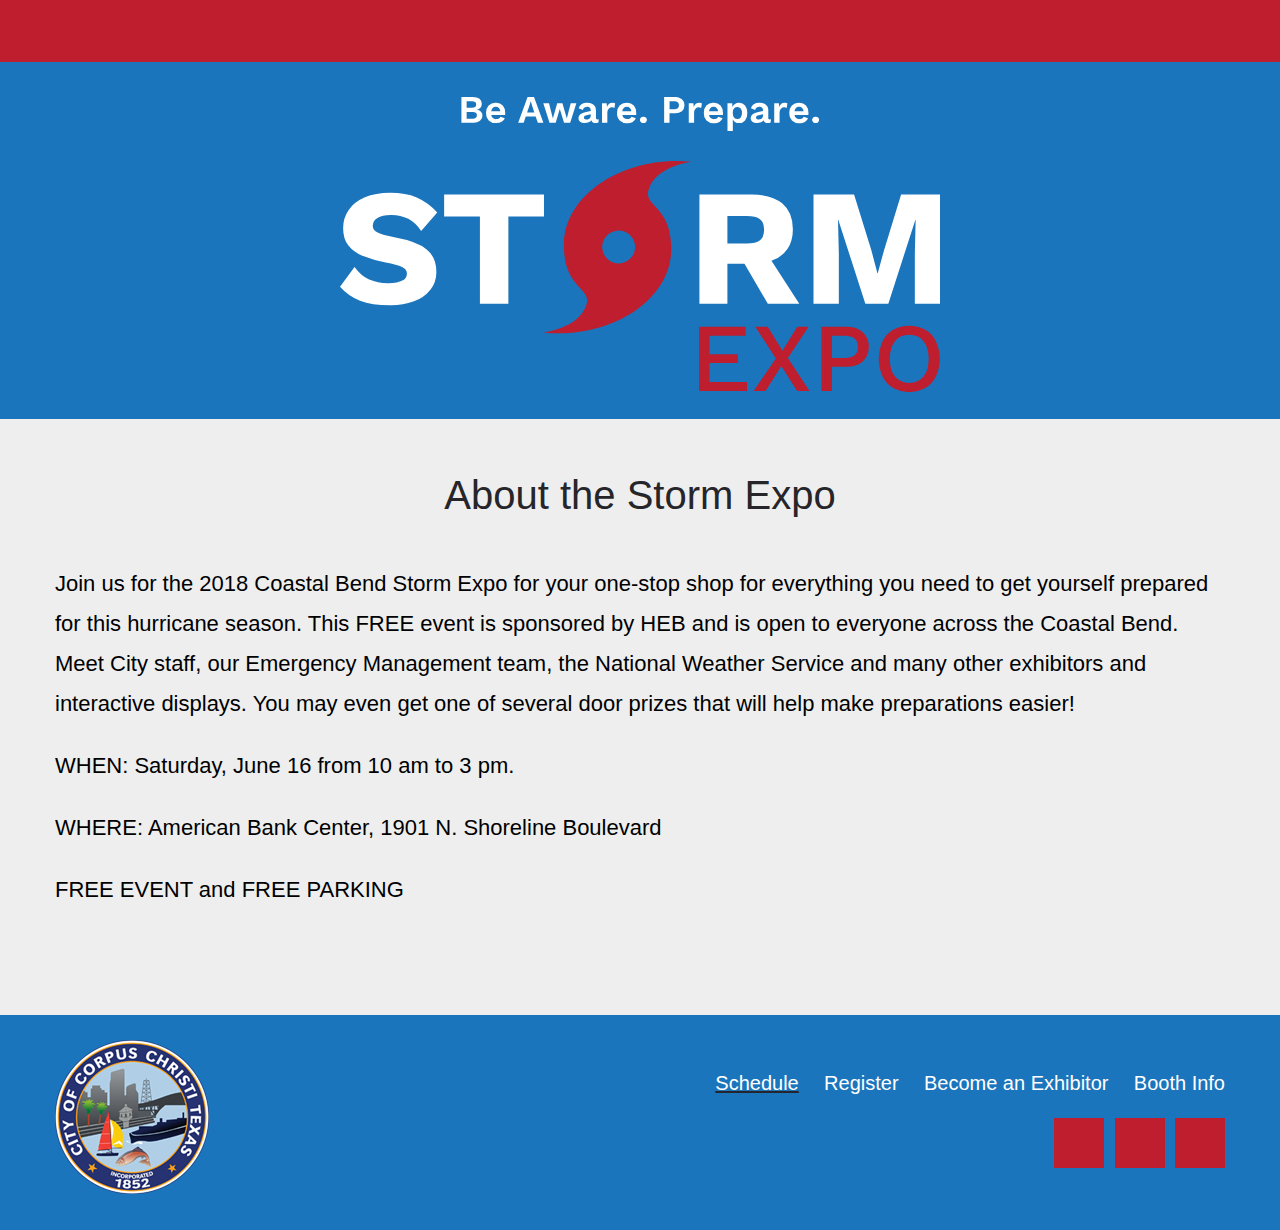
==== about-the-storm-expo.html @ ec17df50 "fads" ====
<!DOCTYPE html>
<html lang="en">

<head>
    <title>Home</title>
    <meta charset="utf-8">
    <meta name="format-detection" content="telephone=no" />
    <link rel="icon" href="http://www.cctexas.com/favicon/favicon-32x32.png" type="image/x-icon">
    <link rel="shortcut icon" href="http://www.cctexas.com/favicon/favicon-32x32.png" type="image/x-icon" />
    <link rel="stylesheet" href="style.css">
    <link rel="stylesheet" href="css/banner.css">
    <link rel="stylesheet" href="superfish.css">
    <!-- <link rel="stylesheet" href="stuck.css"> -->
    <script src="jquery.js"></script>
    <script src="jquery-migrate-1.2.1.js"></script>
    <script src="jquery.easing.1.3.js"></script>
    <script src="script.js"></script>
    <script src="superfish.js"></script>
    <script src="jquery.mobilemenu.js"></script>
    <script src="jquery.equalheights.js"></script>
    <script src="jquery.ui.totop.js"></script>
    <script src="tmStickUp.js"></script>
    
    

     <script src="all.js"></script>
    <!--[if lt IE 8]>
        <div style=' clear: both; text-align:center; position: relative;'>
            <a href="http://windows.microsoft.com/en-US/internet-explorer/products/ie/home?ocid=ie6_countdown_bannercode">
                <img src="http://storage.ie6countdown.com/assets/100/images/banners/warning_bar_0000_us.jpg" border="0" height="42" width="820" alt="You are using an outdated browser. For a faster, safer browsing experience, upgrade for free today." />
            </a>
        </div>
        <![endif]-->
    <!--[if lt IE 9]>
        <script src="js/html5shiv.js"></script>
        <link rel="stylesheet" type="text/css" media="screen" href="css/ie.css">
        <![endif]-->
</head>
<body class="page-1">
    <!--==============================header=================================-->
    <header>

        <div class="h-top" id="stuck_container">
            <div class="container">
                <div class="row">
                    <div class="grid_12">
<!--                        <img src="top-logo.png" class="toplogo" />-->
                        <nav>
                            <ul class="sf-menu">

                    <!--             <li><a href="index-2.html">Schedule</a></li>
                                <li><a href="index-3.html">Register</a></li>
                                <li><a href="index-3.html">Become an Exhibitor</a></li>
                                <li><a href="index-3.html">Booth Info</a></li> -->
                                <!-- <li><a href="index-4.html">Contacts</a></li> -->
                            </ul>
                        </nav>
                    </div>
                </div>
            </div>
        </div>
        <div class="h-bot">

               <div style="  max-width: 600px; margin: auto; margin-top: -72px;">
                <img src="svglogo.svg" alt="Image description." />
            </div>
                </header>
    <!--=======content================================-->
    <section class="content">
        <div class="container">
            <div class="row block-1">
            </div>
            <div class="row">
                <div class="grid_12">
                    <h2>About the Storm Expo </h2>
                </div>
                <div class="grid_">
                    <p style="font-size: 22px; line-height: 40px;">Join us for the 2018 Coastal Bend Storm Expo for your one-stop shop for everything you need to get yourself prepared for this hurricane season. This FREE event is sponsored by HEB and is open to everyone across the Coastal Bend. Meet City staff, our Emergency Management team, the National Weather Service and many other exhibitors and interactive displays. You may even get one of several door prizes that will help make preparations easier!

<br>
<p style="font-size: 22px; line-height: 40px;"><b>WHEN:</b>  Saturday, June 16 from 10 am to 3 pm.</p>
<p style="font-size: 22px; line-height: 40px;"><b>WHERE:</b> American Bank Center, 1901 N. Shoreline Boulevard</p>
<p style="font-size: 22px; line-height: 40px;">FREE EVENT and FREE PARKING</p>


                    </p>

 
                </div>
            </div>
        </div>
    </section>
    <!--=======footer=================================-->
    <footer>
        <div class="container">
            <div class="row">
                <div class="grid_12">
                    <div class="fright">
                        <ul class="f-list" >
                            <li class="current"><a href="index.html">Schedule</a></li>
                            <li><a href="index-1.html">Register</a></li>
                            <li><a href="index-2.html">Become an Exhibitor</a></li>
                            <li><a href="index-3.html">Booth Info</a></li>
                            
                        </ul>
                        <ul class="social-icons clearfix">
                            <li><a class="facebook" href="#"><i class="fa fa-facebook"></i></a></li>
                            <li><a class="twitter" href="#"><i class="fa fa-twitter"></i></a></li>
                            <li><a class="rss" href="#"><i class="fa fa-rss"></i></a></li>
                        </ul>
                    </div>
                    <div class="fleft">
                        <div class="footerlogo"></div>
                    </div>
                </div>
            </div>
        </div>
        </div>
    </footer>

</html>
---- style.css ----
@import "grid.css";
@import "font-awesome.css";
/*@import url(//fonts.googleapis.com/css?family=Roboto:400,100,300,400,400italic,500,700,900);*/

:root {
  --blue: #1b75bc;
  --red: #be1e2d;
}
html,
body {
  background: #1b75bc;
  font: 12px/22px Arial, sans-serif;
  font-family: 'Roboto', sans-serif;
  color: #000;
  min-width: 300px;
}
* {
  -webkit-text-size-adjust: none;
}
a {
  color: inherit;
  text-decoration: none;
  -webkit-transition: all 0.6s ease;
  transition: all 0.6s ease;
}
a:hover {
  text-decoration: none;
}
a[href^="tel:"] {
  color: inherit;
  text-decoration: none;
}
.a-hov {
  transition: all 0.4s ease;
}
.a-hov:hover {
  color: #a47d4b;
}
.text-2 a:hover {
  color: #262529;
}
ul li a {
  transition: all 0.4s ease;
}
h2 {
  text-align: center;
  font-size: 40px;
  line-height: 40px;
  font-weight: 300;
  color: #262529;
  padding-top: 53px;
  padding-bottom: 49px;
}
.title-1 {
  font-size: 70px;
  line-height: 74px;
  font-weight: 300;
  color: #fff;
  text-shadow: 1px 1px #625649;
}
.title-1 span {
  color: #dbb686;
}
.title-2 {
  font-size: 50px;
  line-height: 54px;
  font-weight: 300;
  color: #fff;
  text-shadow: 1px 1px #625649;
}
.title-3 {
  font-size: 50px;
  line-height: 46px;
  font-weight: 700;
  color: #fff;
  text-shadow: 1px 1px #625649;
  padding-bottom: 5px;
}
.title-3 span {
  font-weight: bold;
  font-size: 40px;
  line-height: 40px;
  display: block;
  font-weight: 300;
}
.text-1 {
  color: #262529;
}
.text-2 {
  font-size: 17px;
  line-height: 28px;
  color: #000;
  padding-bottom: 4px;
}
.link {
  display: inline-block;
  color: #a47d4b;
  margin-top: 8px;
}
.link:hover {
  text-decoration: underline;
}
.title-1 + .title-2 {
  margin-top: 11px;
}
p + .text-2 {
  padding-top: 20px;
}
.page-1 h2 {
  padding-top: 56px;
  padding-bottom: 49px;
}
img + .text-2 {
  padding-top: 21px;
}
.text-2 + .text-1 {
  margin-top: -7px;
}
.btn {
  display: inline-block;
  transition: all 0.4s ease;
  padding: 15px 17px;
  line-height: 19px;
  color: #fff;
  font-size: 17px;
  font-weight: 900;
  vertical-align: middle;
  text-align: center;
  text-shadow: 1px 1px #92422c;
  background: var(--blue);
  margin-top: 25px;
}
.btn:hover {
  background: var(--red);
  /* text-shadow: 1px 1px #262529; */
}
.list li {
  margin-top: 19px;
}
.list li a {
  color: #262529;
  padding-left: 16px;
  position: relative;
  font-size: 14px;
}
.list li a:after {
  position: absolute;
  content: "\f101";
  font-size: 14px;
  color: #777777;
  left: 0px;
  top: 3px;
  display: inline-block;
  font-family: FontAwesome;
  font-style: normal;
  font-weight: normal;
  line-height: 1;
  -webkit-font-smoothing: antialiased;
  -moz-osx-font-smoothing: grayscale;
  -webkit-transition: all 0.6s ease;
  transition: all 0.6s ease;
}
.list li + li {
  margin-top: 8px;
}
.list li a:hover {
  color: #a47d4b;
}
.list li a:hover:after {
  color: #a47d4b;
}
/*auxiliary*/
.img-ind {
  float: left;
  margin-right: 29px;
  margin-top: 8px;
}
.wrapper {
  width: 100%;
  position: relative;
}
.extra-wrap {
  overflow: hidden;
}
.grid_inside {
  margin: 0 -10px;
}
.aligncenter {
  text-align: center !important;
}
.alignleft {
  text-align: left !important;
}
.it {
  font-style: italic;
  display: inline-block;
}
.fleft {
  float: left;
}
.fright {
  float: right;
}
.h-underline:hover {
  text-decoration: underline;
}
.underline {
  text-decoration: underline;
}
.upp {
  text-transform: uppercase;
}
.transition {
  transition: all 0.4s ease;
}
.clearfix {
  *zoom: 1;
}
.clearfix:before,
.clearfix:after {
  display: table;
  content: "";
  line-height: 0;
}
.clearfix:after {
  clear: both;
}
.pad-left {
  padding-left: 30px;
}
p {
  padding-bottom: 22px;
}
.bord-1 {
  border-bottom: 1px solid #c9c9c9;
  padding-top: 4px;
}
.bord-1 + .text-2 {
  padding-top: 21px;
}
/************Header************/

.toplogo{
    
    width: 200px;
    padding-top: 16px;
}

.footerlogo{
    background-image: url(footer-logo.png); 
      margin-top: 25px;
  
    width: 160px;
    height: 160px;
    
    background-repeat: no-repeat;
}
header {
  /*background: url(bg-1.jpg) center 0 no-repeat;*/
  /*background: url(tropical-cyclone-catarina-1167137_1920.jpg) center 0 no-repeat;*/

  background: url(giphy-downsized-large.gif) center   no-repeat;
/*    background-position: 0px;*/
   
/*    background-position-y: top;*/
/*    background-position-y: bottom;*/
/*    background-position-y: right;*/
/*    background-position-y: left;*/
/*    background-position: top 45px bottom 0px;*/
     
  background-size: 100% auto;
}
.h-top {
  /*background: url(opac-1.png) 0 0 repeat;*/
  padding-bottom: 24px;
background-color: #be1e2d;
  .transition: all .4s ease;
}
.h-bot {
  height: 100px;
  text-align: center;
   padding-top: 107px; 
   padding-bottom: 150px; 
  /*margin-top: -700px;*/
}
h1 { transition: all .4s ease;}
h1,
.f-logo {
  display: block;
  margin-top: 18px;
  float: left;
  font-weight: 900;
  font-size: 54px;
  line-height: 52px;
  color: #fff;
}
h1 span,
.f-logo span {
  display: block;
  font-size: 30px;
  line-height: 30px;
  text-transform: uppercase;
  font-weight: 300;
}
.isStuck h1 {
  height: 0;
  overflow: hidden;
}
.isStuck nav {
  float: none;
  width: 100%;
  text-align: center;
  margin-top: 5px;
}
.isStuck.h-top {
  padding-bottom: 5px;
}
/************Content***********/
.content {
  background: #eeeeee;
  padding-bottom: 61px;
}
.block-1 {
  /*margin-top: -142px;*/
  margin-top: 0;
}
.box-1 {
  margin-top: 29px;
  position: relative;
  overflow: hidden;
}
.box-1 img {
  width: 100%;
}
.box-1 .inside {
  position: absolute;
  bottom: -77px;
  left: 0;
  right: 0;
  padding: 0 20px 20px 20px;
  font-size: 13px;
  line-height: 22px;
  color: #fff;
  -webkit-transition: all 0.6s ease;
  transition: all 0.6s ease;
}
.box-1 .inside .btn {
  margin-top: 28px;
  border: 1px solid #fff;
  vertical-align: middle;
  text-align: center;
  text-shadow: 1px 1px #92422c;
  /*background: #be1e2d;*/
  background: #1b75bc;
}
.box-1 .inside .btn:hover {
  box-shadow: 4px 4px 4px 1px #92422c;
  text-shadow: 3px 3px #92422c;
}
.box-1 .inside .title-3,
.box-1 .inside .title-3 span {
  -webkit-transition: all 0.6s ease;
  transition: all 0.6s ease;
}
.box-1 .abs {
  content: '';
  position: absolute;
  left: 0px;
  right: 0px;
  bottom: 0px;
  top: 500px;
  /*background: #1b75bc;*/
  background: #be1e2d;
  transition: top .9s ease;
}
.box-1:hover .inside {
  bottom: 0px;
}
.box-1:hover .inside .title-3,
.box-1:hover .inside .title-3 span {
  display: inline-block;
  font-weight: 500;
  font-size: 30px;
  line-height: 38px;
}
.box-1:hover .abs {
  top: 0px;
}
.testimonial_item {
  padding-left: 19px;
  font-size: 12px;
  line-height: 22px;
  color: #777777;
  font-style: italic;
  position: relative;
  padding-top: 30px;
}
.testimonial_item:after {
  content: "“";
  position: absolute;
  left: 0px;
  top: 0px;
  font-size: 72px;
  line-height: 72px;
  color: #a47d4b;
  font-style: normal;
}
.testimonial_item .text-2 {
  font-style: normal;
  padding-top: 10px;
}
.testimonial_item + .testimonial_item {
  margin-top: 18px;
}
.box-2 img {
  width: 100%;
}
.products {
  margin-top: -15px;
}
.products > div {
  margin-top: 23px;
}
.projects {
  margin-top: -33px;
}
.projects > .proj_item {
  margin-top: 33px;
}
/************Footer************/
footer {
  padding-bottom: 30px;
}
.f-logo {
  color: #fff;
  margin-top: 52px;
  margin-bottom: 3px;
  float: none;
}
.f-logo span {
  font-weight: 400;
}
.f-list {
  margin-top: 56px;
}
.f-list li {
  display: inline-block;
  font-size: 20px;
  line-height: 25px;
  color: #262529;
  margin-left: 22px;
  font-weight: 400;
}
.f-list li.current,
.f-list a:hover {
  text-decoration: underline;
}
.social-icons {
  text-align: right;
  position: relative;
  margin-top: 22px;
}
.social-icons li {
  display: inline-block;
  margin-left: 7px;
}
.social-icons a {
  text-decoration: none;
  display: block;
  transition: all 0.2s ease-out;
  width: 50px;
  height: 50px;
  text-align: center;
  background: var(--red);
}
.social-icons li i {
  line-height: 52px;
  font-size: 30px;
  color: #fff;
  vertical-align: middle;
  display: inline-block;
  /* text-shadow: 1px 1px #252428; */
}
.social-icons li:hover a {
  background: var(--blue);
  transform: scale(-1, 1);
  -ms-transform: scale(-1, 1);
  -webkit-transform: scale(-1, 1);
}
.social-icons li:hover a i {
  transform: scale(-1, 1);
  -ms-transform: scale(-1, 1);
  -webkit-transform: scale(-1, 1);
  /* text-shadow: 1px 1px #92422c; */
}
/*toTop*/
#toTop {
  display: none;
  text-decoration: none;
  position: fixed;
  cursor: pointer;
  overflow: hidden;
  width: 28px;
  height: 18px;
  border: none;
  z-index: 20;
  margin-right: -670px !important;
  right: 50%;
  bottom: 20px;
  color: #bb5539;
}
#toTop:after {
  content: "\f077";
  display: inline-block;
  font-family: FontAwesome;
  font-style: normal;
  font-weight: normal;
  line-height: 18px;
  font-size: 32px;
  -webkit-font-smoothing: antialiased;
  -moz-osx-font-smoothing: grayscale;
  position: relative;
  transition: all 0s ease;
  color: inherit;
}
#toTop:hover {
  color: #2f2e33;
}
#toTop:active,
#toTop:focus {
  outline: none;
}
/*touch-touch*/
.magnifier {
  position: relative;
  display: block;
  background: url(magnifier.png) center center no-repeat #000000;
  margin-bottom: 23px;
}
.magnifier img {
  -webkit-transition: all 0.5s ease;
  -moz-transition: all 0.5s ease;
  -o-transition: all 0.5s ease;
  transition: all 0.5s ease;
}
.magnifier:hover img {
  opacity: 0.4;
}
/*contacts*/
.map_wrapper .address {
  margin-top: 3px;
  width: 100%;
  float: left;
}
.map_wrapper .address .fleft:first-child {
  width: 200px;
  color: #262529;
}
.map_wrapper .address .fleft {
  min-width: 200px;
}
.map_wrapper .address .fleft i {
  font-size: 30px;
  line-height: 30px;
  color: #ae8c61;
  float: left;
  margin-right: 14px;
  margin-top: 4px;
}
.map_wrapper .address + .address {
  margin-top: 14px;
}
.map_wrapper .address span {
  display: inline-block;
  width: 66px;
  margin-left: 3px;
}
.map_wrapper .address span.e-mail {
  display: inline-block;
  width: auto;
}
.map_wrapper .address span.e-mail a {
  display: inline-block;
  margin-left: 13px;
  color: #a47d4b;
}
.map_wrapper .address span.e-mail a:hover {
  text-decoration: underline;
}
.map_wrapper dt {
  padding-bottom: 16px;
}
.map_wrapper dl.address dd span {
  text-align: left;
}
#map_canvas {
  width: 100%;
  height: 499px;
  margin-top: 6px;
  margin-bottom: 25px;
}
#contact-form {
  position: relative;
  margin-top: 8px;
}
#contact-form label {
  display: inline-block;
  position: relative;
  min-height: 60px;
  width: 100%;
}
#contact-form label input,
#contact-form label textarea {
  -webkit-box-sizing: border-box;
  -moz-box-sizing: border-box;
  -ms-box-sizing: border-box;
  -o-box-sizing: border-box;
  box-sizing: border-box;
  position: relative;
  float: left;
  border-radius: 0;
  outline: none;
  box-shadow: none;
  width: 100%;
  font: 12px/18px Arial, sans-serif;
  font-family: 'Roboto', sans-serif;
  color: #777777;
  background: #ffffff;
  border: 1px solid #cbcbcb;
  -webkit-appearance: none;
}
#contact-form label input {
  height: 47px;
  padding: 14px 7px 13px 14px;
  outline: none;
  width: 100%;
}
#contact-form label textarea {
  height: 458px;
  overflow: auto;
  width: 100%;
  padding: 14px 7px 13px 14px;
  margin: 0px;
  resize: none;
}
.form_buttons a {
  margin-top: 31px;
  float: right;
}
#contact-form span {
  display: block;
}
#contact-form ._placeholder {
  position: absolute;
  /*!*/
  left: 0;
  right: 0;
  top: 0;
  bottom: 0;
  cursor: text;
  width: 100% !important;
  padding: 14px 7px 13px 14px;
  opacity: .99;
  display: block;
  width: 100%;
  font: 12px/18px Arial, sans-serif;
  font-family: 'Roboto', sans-serif;
  color: #777777;
  -webkit-box-sizing: border-box;
  -moz-box-sizing: border-box;
  -ms-box-sizing: border-box;
  -o-box-sizing: border-box;
  box-sizing: border-box;
}
#contact-form ._placeholder.focused {
  opacity: .4;
}
#contact-form ._placeholder.hidden {
  display: none;
}
#contact-form .message {
  width: 100%;
}
#contact-form .error-message,
#contact-form .empty-message {
  height: 0;
  overflow: hidden;
  font: 10px/20px Arial;
  -webkit-transition: 0.3s ease-in height;
  -moz-transition: 0.3s ease-in height;
  -o-transition: 0.3s ease-in height;
  transition: 0.3s ease-in height;
  position: absolute;
  right: 10px;
  top: 0;
}
#contact-form .message .error-message,
#contact-form .message .empty-message {
  right: 3px;
}
#contact-form .invalid .error-message,
#contact-form .empty .empty-message {
  height: 20px;
}
#contact-form .success-message {
  position: absolute;
  overflow: hidden;
  height: 0;
  left: 0;
  top: 0;
  -webkit-box-sizing: border-box;
  -moz-box-sizing: border-box;
  box-sizing: border-box;
  -webkit-box-shadow: none;
  -moz-box-shadow: none;
  box-shadow: none;
  z-index: 10;
  text-align: center;
  -webkit-transition: all 0.7s linear;
  -moz-transition: all 0.7s linear;
  -o-transition: all 0.7s linear;
  transition: all 0.7s linear;
  padding: 0px 0;
  width: 100%;
  font: 12px/18px Arial, sans-serif;
  font-family: 'Roboto', sans-serif;
  color: #777777;
  background: #ffffff;
}
#contact-form.success .success-message {
  padding: 84px 0;
  border: 1px solid #cbcbcb;
  -webkit-transition: all 0.7s linear;
  -moz-transition: all 0.7s linear;
  -o-transition: all 0.7s linear;
  transition: all 0.7s linear;
}
/*--- contact_form end------*/
@media only screen and (max-width: 995px) {
  #contact-form label {
    display: block;
    width: 100%;
  }
  #contact-form label textarea {
    width: 100%;
  }
  #contact-form fieldset.fleft {
    width: 100%;
  }
  #contact-form fieldset.fright {
    width: 100%;
  }
  #map_canvas {
    width: 100%;
  }
  #contact-form .error-message,
  #contact-form .empty-message {
    right: 3px;
  }
  .map_wrapper .address span {
    width: 70px;
  }
}
@media only screen and (max-width: 767px) {
  #contact-form .success {
    left: 0;
    right: 0;
  }
  #contact-form label textarea {
    height: 200px;
  }
  #contact-form label.message ._placeholder {
    height: 200px;
  }
  #map_canvas {
    height: 200px;
  }
}
/*==================================RESPONSIVE LAYOUTS===============================================*/
@media (min-width: 1220px) {
  .container {
    padding: 0;
  }
}
@media only screen and (max-width: 1400px) {
  header {
    background-size: auto auto;
  }
}
@media only screen and (max-width: 1220px) {
  .box-1 {
    width: 46% !important;
    margin-left: 2%;
    margin-right: 2%;
  }
  .img-ind {
    margin-bottom: 20px;
  }
}
@media only screen and (max-width: 995px) {
  .w1 {
    width: 45%;
  }
}
@media only screen and (max-width: 767px) {
  .box-1 {
    width: 100% !important;
    margin-left: 0;
    margin-right: 0;
  }
  .title-1 {
    font-size: 37px;
    line-height: 39px;
  }
  .title-2 {
    font-size: 30px;
    line-height: 34px;
  }
  .top-1 {
    margin-top: 40px;
  }
  .f-list li {
    margin-left: 10px;
  }
  .box-2 img {
    width: 46%;
    margin-right: 20px;
    float: left;
  }
  .box-2 .text-2 {
    padding-top: 0;
  }
  .box-2 + .box-2 {
    margin-top: 40px;
  }
  .products > div {
    margin-top: 35px;
  }
}
@media only screen and (max-width: 479px) {
  .title-3,
  .title-3 span,
  .box-1:hover .inside .title-3,
  .box-1:hover .inside .title-3 span {
    display: inline-block;
    font-weight: 500;
    font-size: 24px;
    line-height: 24px;
  }
  .box-1 .inside {
    font-size: 12px;
    line-height: 14px;
  }
  .box-1 .inside .btn {
    line-height: 30px;
    margin-top: 15px;
    padding: 1px 17px;
  }
  .box-1 .inside {
    bottom: -54px;
  }
  .f-list li {
    font-size: 12px;
  }
  .f-list li {
    margin-left: 5px;
  }
}
/*Core variables and mixins*/


.border {
      border: 1px solid #000;
}
GET | 302 | ? ms | GitHub.com
GET | 200 | ? ms

.test {
}

footer ul li a {
    color: white;
}
---- css/banner.css ----
.parallelogram {
	width: 100px;
	height: 50px;
	transform: skew(20deg);
	background: #555;
}
---- superfish.css ----
nav { 
	position:relative; 
    float: right;
	margin-top: 38px;
	transition: all .4s ease;
}

.sf-menu ul {position:absolute; top:-999px; display:none; transition:all .4s ease;}
.sf-menu li { 
	/*position:relative;*/
}
.sf-menu > li {float: left; }
	.sf-menu a {
		text-decoration: none;
		color: #fff;
	}
		.sf-menu a:hover {text-decoration: none;}

/*================================>> 1 Level <<========================================*/

.sf-menu > li > a {
	display: inline-block;
    position: relative;
	vertical-align: middle;
	line-height: 45px;
	font-size: 20px;
}


.sf-menu > li {
	display: block;
	position: relative;
	margin-left: 25px;
}

	.sf-menu > li > a:hover, 
	.sf-menu > li.current > a, 
	.sf-menu > li.sfHover > a {
		color: #dbb686;
	}

	.sf-menu > li > a.sf-with-ul:after {
		position: absolute;
		bottom: -1px;
		display: inline-block;
		content: "\f107";
		right: 50%;
		margin-right: -7px;
		font-family: FontAwesome;
		font-style: normal;
		font-weight: normal;
		line-height: 1;
		-moz-osx-font-smoothing: grayscale;
		text-decoration: none !important;
		height: 19px;
		overflow: hidden;
		width: 12px;
	}


/*================================>> 2 Level <<========================================*/

.sf-menu > li > ul, 
.sf-menu > li.sfHover > ul {
	left: -34px;
	top: 86px;
	width: 253px;
	z-index:99;
	text-align: left;
	background: #191a1f;
	padding-left: 0px;
	padding-right: 0px;
}

.sf-menu > li > ul li { 
	display: block;
}
.sf-menu > li > ul > li + li a {
	border-top: 1px solid #2c2d31;
}
.sf-menu > li > ul > li a {
	display: inline-block;
	line-height: 38px;
	font-size: 13px;
	display: block;
	position: relative;
	padding-left: 16px;
	padding-left: 16px;
}
.sf-menu li li a:hover, 
.sf-menu li.sfHover li.sfHover>a,
.sf-menu li li:hover span,
.sf-menu li.sfHover li.sfHover span { 
	text-decoration: none;
	color: #bb5539;
}
	.sf-menu > li > ul > li > a.sf-with-ul:after {
		position: absolute;
		top: 13px;
		display: inline-block;
		content: "\f107";
		right: 13px;
		font-family: FontAwesome;
		font-style: normal;
		font-weight: normal;
		line-height: 1;
		-webkit-font-smoothing: antialiased;
		-moz-osx-font-smoothing: grayscale;
		margin-left: 10px;
}
/*================================>> 3 Level <<========================================*/

.sf-menu li li ul {
	left: 0;
	top: 0px;
	z-index:99;
	text-align: left;
	position: relative;
}
.sf-menu li li li a { padding-left: 40px; border-top: 1px solid #2c2d31;}

/*==================================RESPONSIVE LAYOUTS===============================================*/

@media only screen and (max-width: 995px) {
	.sf-menu > li { margin-left: 0;}
	.sf-menu > li > a { padding: 0 10px;}
}

@media only screen and (max-width: 767px) {
	.sf-menu { display:none; }


	nav select {
		height: 32px;
		border: 1px solid #bb5539;
		font-size: 14px;
		line-height: 24px;
		color: #fff;
		background: #bb5539;
		width:100%;
	    outline: none;
		font-weight: normal;
		margin-bottom: 0px;
		margin-top: 10px;
		margin-bottom: 10px;
		font-weight: bold;
		padding-left: 10px;
		padding-right: 10px;
	}
	nav select option:first-child {
		color:#ffffff;
	}
	header nav, h1 {float: none;}
}

@media only screen and (max-width: 479px) {

}
---- stuck.css ----
#stuck_container {
	
		-webkit-transition: all 0.4s ease;
		-moz-transition: all 0.4s ease;
		-ms-transition: all 0.4s ease;
		-o-transition: all 0.4s ease;
		transition: all 0.4s ease;
}

.isStuck {
	
		-webkit-transition: all 0.2s ease;
		-moz-transition: all 0.2s ease;
		-ms-transition: all 0.2s ease;
		-o-transition: all 0.2s ease;
		transition: all 0.2s ease;
	box-shadow: 5px 1px 5px rgba(0,0,0,0.5);
}
.isStuck .menuBox {
	margin: 0;

	-webkit-transition: all 0.4s ease;
	-moz-transition: all 0.4s ease;
	-ms-transition: all 0.4s ease;
	-o-transition: all 0.4s ease;
	transition: all 0.4s ease;
}

@media (max-width: 767px) {
	#stuck_container {
		position: relative !important;
		box-shadow: none;
		
	}
	.pseudoStickyBlock {
		height: 0 !important;
	}
}
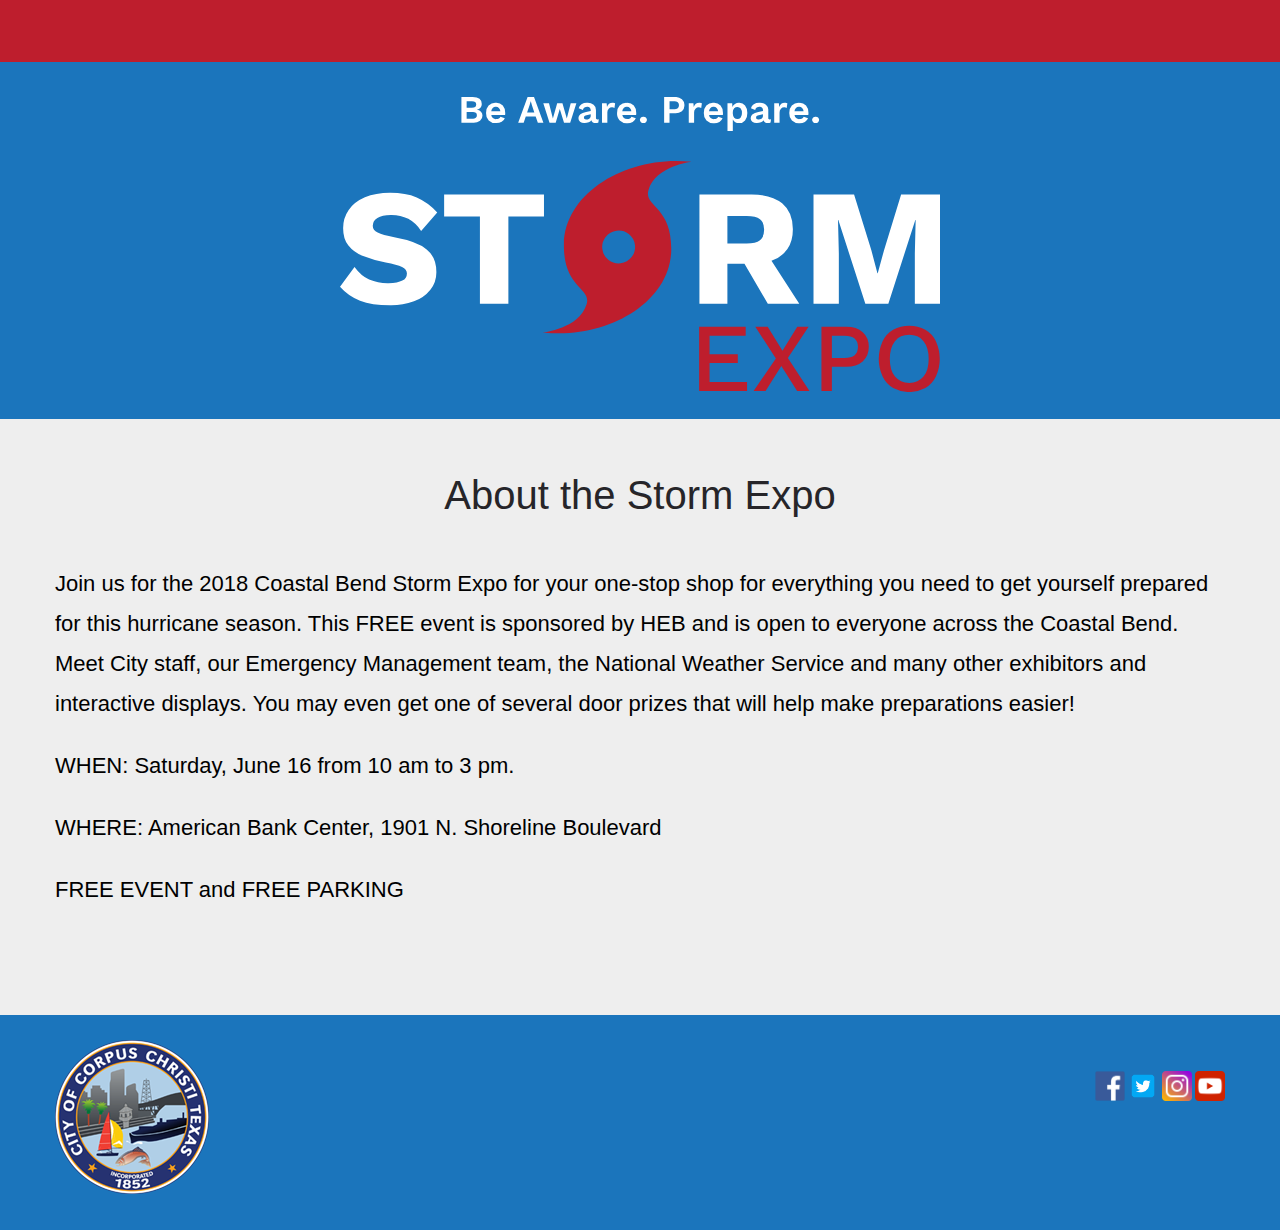
==== commit aa61ff08: "fads" ====
--- a/about-the-storm-expo.html
+++ b/about-the-storm-expo.html
@@ -62,7 +62,7 @@
         <div class="h-bot">
 
                <div style="  max-width: 600px; margin: auto; margin-top: -72px;">
-                <img src="svglogo.svg" alt="Image description." />
+                <a href="/"><img src="svglogo.svg" alt="Image description." /></a>
             </div>
                 </header>
     <!--=======content================================-->
@@ -97,16 +97,20 @@
                 <div class="grid_12">
                     <div class="fright">
                         <ul class="f-list" >
-                            <li class="current"><a href="index.html">Schedule</a></li>
+                <!--             <li class="current"><a href="index.html">Schedule</a></li>
                             <li><a href="index-1.html">Register</a></li>
                             <li><a href="index-2.html">Become an Exhibitor</a></li>
-                            <li><a href="index-3.html">Booth Info</a></li>
+                            <li><a href="index-3.html">Booth Info</a></li> -->
                             
                         </ul>
                         <ul class="social-icons clearfix">
-                            <li><a class="facebook" href="#"><i class="fa fa-facebook"></i></a></li>
+                                 <img style="width: 30px; height:  30px;" src="2000px-F_icon.svg.png">
+                            <img style="width: 30px; height:  30px;" src="twitter-icon.png">
+                            <img style="width: 30px; height:  30px;" src="instagram-icon.png">
+                            <img style="width: 30px; height:  30px;" src="youtube-icon.png">
+            <!--                 <li><a class="facebook" href="#"><i class="fa fa-facebook"></i></a></li>
                             <li><a class="twitter" href="#"><i class="fa fa-twitter"></i></a></li>
-                            <li><a class="rss" href="#"><i class="fa fa-rss"></i></a></li>
+                            <li><a class="rss" href="#"><i class="fa fa-rss"></i></a></li> -->
                         </ul>
                     </div>
                     <div class="fleft">
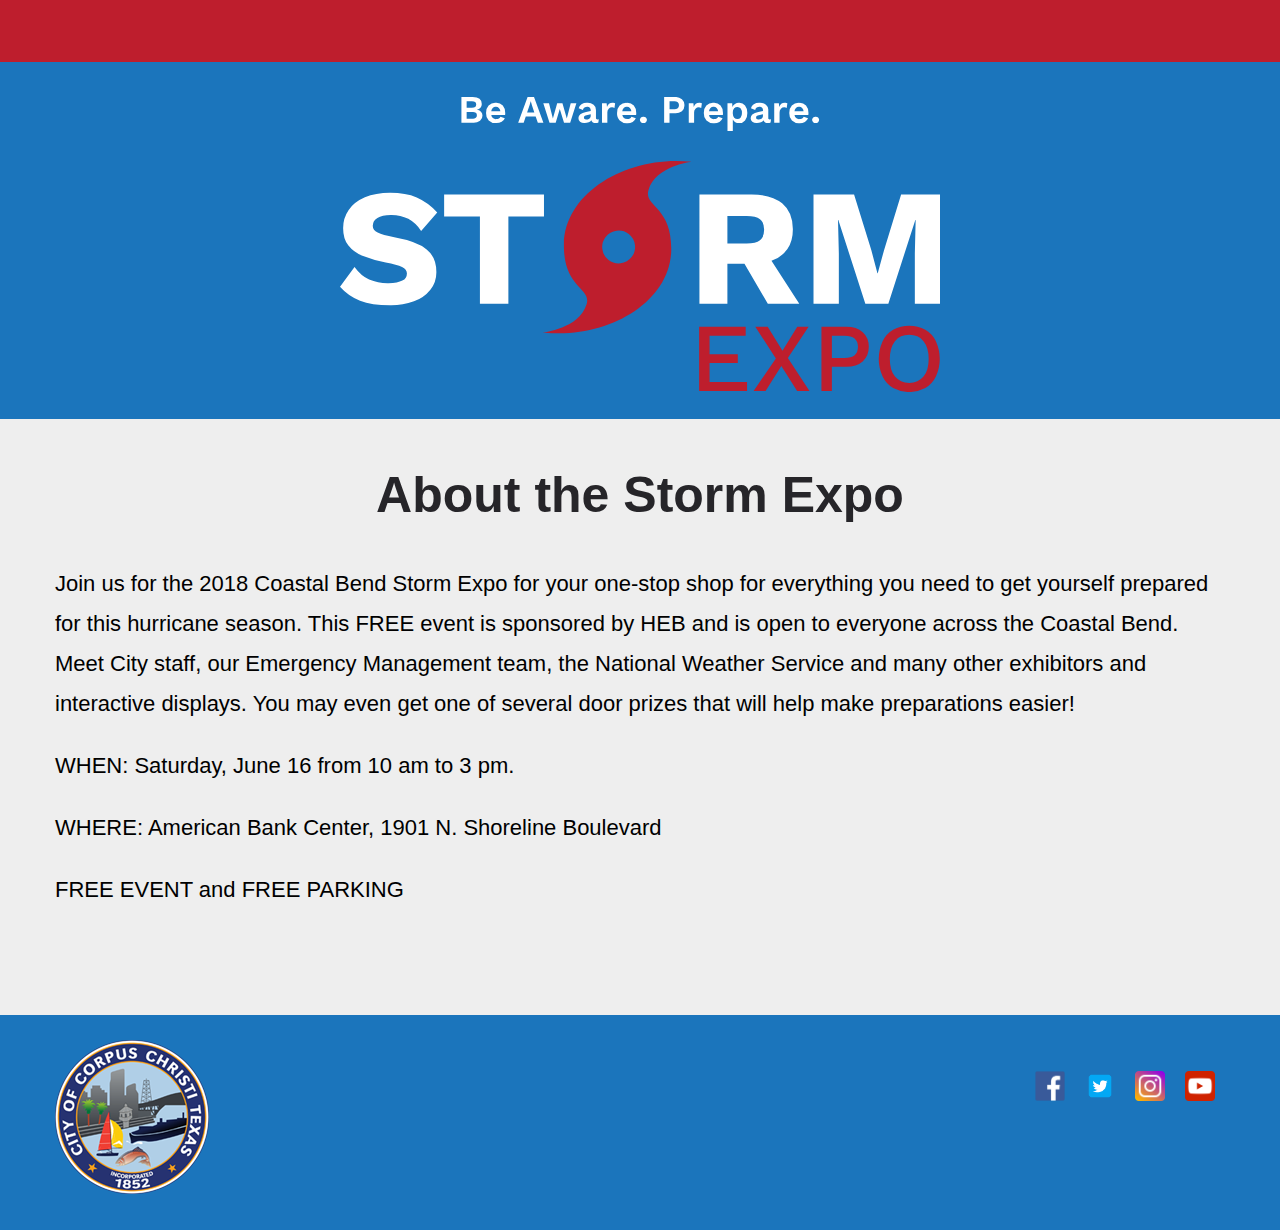
==== commit aa18b99d: "fasdfds" ====
--- a/about-the-storm-expo.html
+++ b/about-the-storm-expo.html
@@ -20,6 +20,12 @@
     <script src="jquery.equalheights.js"></script>
     <script src="jquery.ui.totop.js"></script>
     <script src="tmStickUp.js"></script>
+       <style type="text/css">
+        .social-icons a {
+            display : inline-block;
+            background: none;
+        }
+    </style>
     
     
 
@@ -104,10 +110,10 @@
                             
                         </ul>
                         <ul class="social-icons clearfix">
-                                 <img style="width: 30px; height:  30px;" src="2000px-F_icon.svg.png">
-                            <img style="width: 30px; height:  30px;" src="twitter-icon.png">
-                            <img style="width: 30px; height:  30px;" src="instagram-icon.png">
-                            <img style="width: 30px; height:  30px;" src="youtube-icon.png">
+         <a href="https://www.facebook.com/citygov/" target="_blank" ><img style="width: 30px; height:  30px;" src="2000px-F_icon.svg.png">
+                            <a href="https://twitter.com/cityofcc"  target="_blank"><img style="width: 30px; height:  30px;" src="twitter-icon.png">
+                            <a href=""  target="_blank"><img style="width: 30px; height:  30px;" src="instagram-icon.png">
+                            <a href="https://www.youtube.com/user/CCTVCorpusChristi" target="_blank"><img style="width: 30px; height:  30px;" src="youtube-icon.png">
             <!--                 <li><a class="facebook" href="#"><i class="fa fa-facebook"></i></a></li>
                             <li><a class="twitter" href="#"><i class="fa fa-twitter"></i></a></li>
                             <li><a class="rss" href="#"><i class="fa fa-rss"></i></a></li> -->
--- a/style.css
+++ b/style.css
@@ -44,9 +44,9 @@
 }
 h2 {
   text-align: center;
-  font-size: 40px;
+  font-size: 50px;
   line-height: 40px;
-  font-weight: 300;
+  font-weight: bolder;
   color: #262529;
   padding-top: 53px;
   padding-bottom: 49px;
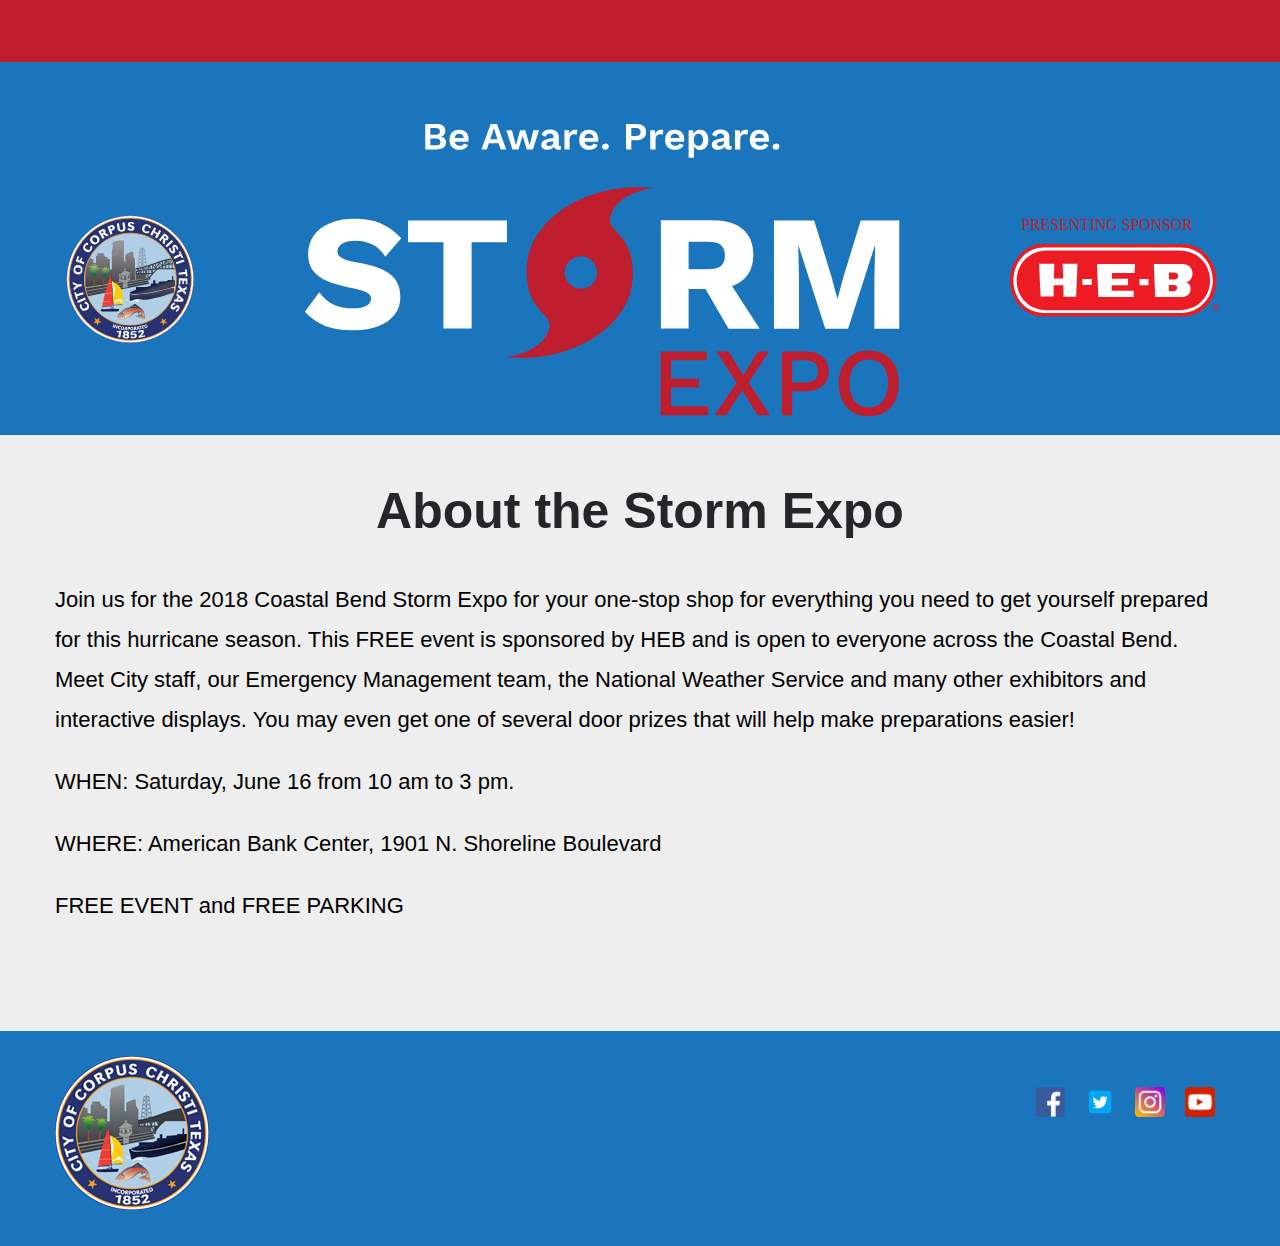
==== commit 2a4bffab: "enlarged logo in all pages" ====
--- a/about-the-storm-expo.html
+++ b/about-the-storm-expo.html
@@ -67,8 +67,8 @@
         </div>
         <div class="h-bot">
 
-               <div style="  max-width: 600px; margin: auto; margin-top: -72px;">
-                <a href="/"><img src="svglogo.svg" alt="Image description." /></a>
+               <div style="   margin: auto; margin-top: -72px;">
+                <a href="/"><img src="svglogo.svg" style="max-width: 1219px;"  alt="Image description." /></a>
             </div>
                 </header>
     <!--=======content================================-->
@@ -113,14 +113,14 @@
          <a href="https://www.facebook.com/citygov/" target="_blank" ><img style="width: 30px; height:  30px;" src="2000px-F_icon.svg.png">
                             <a href="https://twitter.com/cityofcc"  target="_blank"><img style="width: 30px; height:  30px;" src="twitter-icon.png">
                             <a href=""  target="_blank"><img style="width: 30px; height:  30px;" src="instagram-icon.png">
-                            <a href="https://www.youtube.com/user/CCTVCorpusChristi" target="_blank"><img style="width: 30px; height:  30px;" src="youtube-icon.png">
+                            <a href="https://www.youtube.com/user/CCTVCorpusChristi" target="_blank"><img style="width: 30px; height:  30px;" src="youtube-icon.png"></a>
             <!--                 <li><a class="facebook" href="#"><i class="fa fa-facebook"></i></a></li>
                             <li><a class="twitter" href="#"><i class="fa fa-twitter"></i></a></li>
                             <li><a class="rss" href="#"><i class="fa fa-rss"></i></a></li> -->
                         </ul>
                     </div>
                     <div class="fleft">
-                        <div class="footerlogo"></div>
+                    <a href="http://www.cctexas.com/" target="_blank">    <div class="footerlogo"></div></a>
                     </div>
                 </div>
             </div>
--- a/style.css
+++ b/style.css
@@ -277,7 +277,7 @@
   .transition: all .4s ease;
 }
 .h-bot {
-  height: 100px;
+  height: 116px;
   text-align: center;
    padding-top: 107px; 
    padding-bottom: 150px; 
